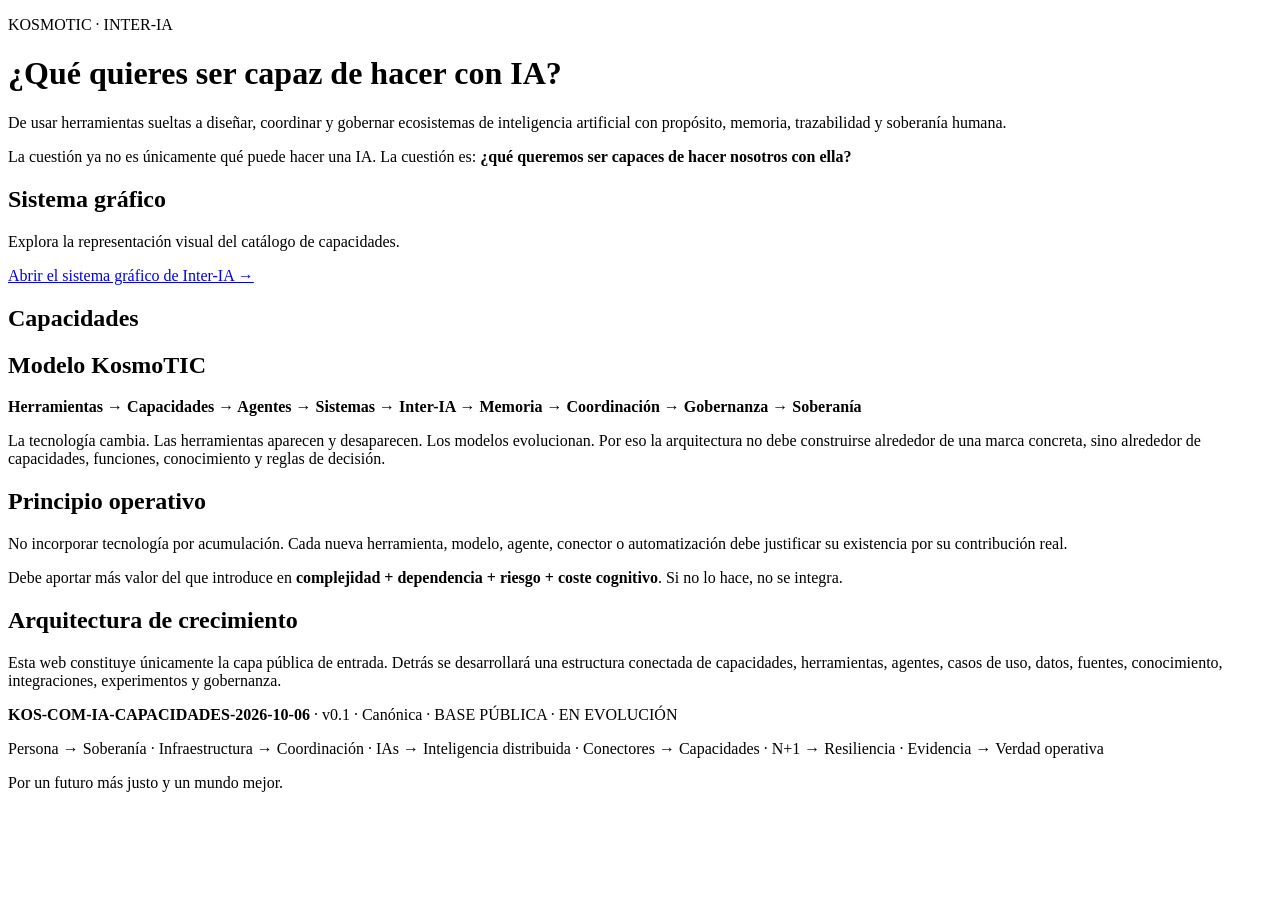
==== web/index.html @ b6a7854a "Web: link public landing page to graphic system" ====
<!doctype html>
<html lang="es">
<head>
  <meta charset="utf-8" />
  <meta name="viewport" content="width=device-width, initial-scale=1" />
  <title>KosmoTIC · Inter-IA · Capacidades</title>
  <meta name="description" content="De herramientas aisladas a inteligencia coordinada: capacidades, agentes, memoria, gobernanza y soberanía humana en sistemas Inter-IA." />
  <link rel="stylesheet" href="css/styles.css" />
</head>
<body>
  <header class="hero">
    <p class="eyebrow">KOSMOTIC · INTER-IA</p>
    <h1>¿Qué quieres ser capaz de hacer con IA?</h1>
    <p class="lead">De usar herramientas sueltas a diseñar, coordinar y gobernar ecosistemas de inteligencia artificial con propósito, memoria, trazabilidad y soberanía humana.</p>
    <p class="question">La cuestión ya no es únicamente qué puede hacer una IA. La cuestión es: <strong>¿qué queremos ser capaces de hacer nosotros con ella?</strong></p>
  </header>

  <main>
    <section class="section">
      <h2>Sistema gráfico</h2>
      <p>Explora la representación visual del catálogo de capacidades.</p>
      <p><a href="sistema-grafico.html">Abrir el sistema gráfico de Inter-IA →</a></p>
    </section>

    <section class="section">
      <h2>Capacidades</h2>
      <div id="capacidades" class="grid" aria-live="polite"></div>
    </section>

    <section class="section model">
      <h2>Modelo KosmoTIC</h2>
      <p><strong>Herramientas → Capacidades → Agentes → Sistemas → Inter-IA → Memoria → Coordinación → Gobernanza → Soberanía</strong></p>
      <p>La tecnología cambia. Las herramientas aparecen y desaparecen. Los modelos evolucionan. Por eso la arquitectura no debe construirse alrededor de una marca concreta, sino alrededor de capacidades, funciones, conocimiento y reglas de decisión.</p>
    </section>

    <section class="section principle">
      <h2>Principio operativo</h2>
      <p>No incorporar tecnología por acumulación. Cada nueva herramienta, modelo, agente, conector o automatización debe justificar su existencia por su contribución real.</p>
      <p>Debe aportar más valor del que introduce en <strong>complejidad + dependencia + riesgo + coste cognitivo</strong>. Si no lo hace, no se integra.</p>
    </section>

    <section class="section architecture">
      <h2>Arquitectura de crecimiento</h2>
      <p>Esta web constituye únicamente la capa pública de entrada. Detrás se desarrollará una estructura conectada de capacidades, herramientas, agentes, casos de uso, datos, fuentes, conocimiento, integraciones, experimentos y gobernanza.</p>
    </section>
  </main>

  <footer class="footer">
    <p><strong>KOS-COM-IA-CAPACIDADES-2026-10-06</strong> · v0.1 · Canónica · BASE PÚBLICA · EN EVOLUCIÓN</p>
    <p>Persona → Soberanía · Infraestructura → Coordinación · IAs → Inteligencia distribuida · Conectores → Capacidades · N+1 → Resiliencia · Evidencia → Verdad operativa</p>
    <p>Por un futuro más justo y un mundo mejor.</p>
  </footer>

  <script src="js/app.js"></script>
</body>
</html>
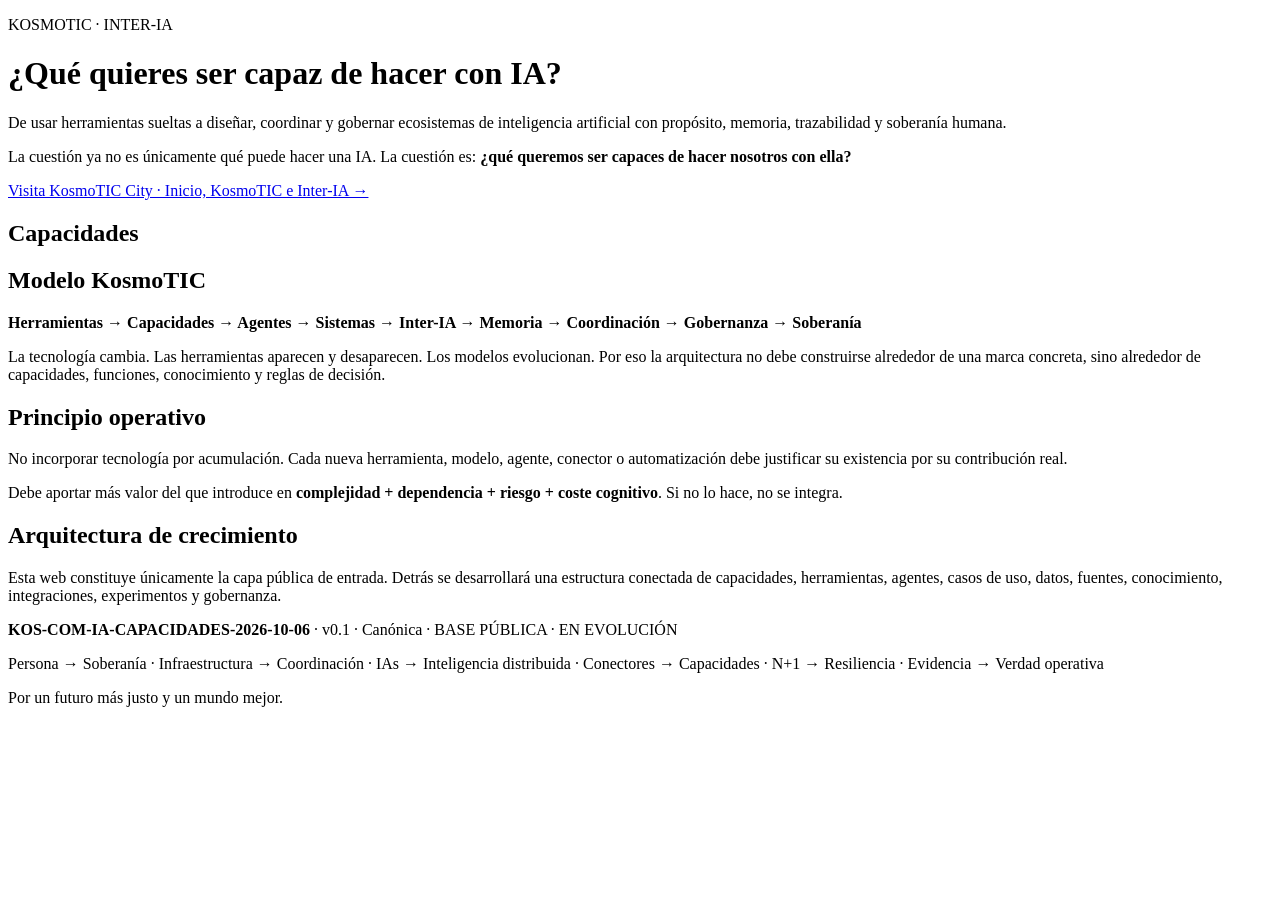
==== commit aeb0fb73: "fix(city): adaptar texto ampliado y enlazar portal desde portada Reflujo comprobado a 320/640/1280 p" ====
--- a/web/index.html
+++ b/web/index.html
@@ -13,15 +13,10 @@
     <h1>¿Qué quieres ser capaz de hacer con IA?</h1>
     <p class="lead">De usar herramientas sueltas a diseñar, coordinar y gobernar ecosistemas de inteligencia artificial con propósito, memoria, trazabilidad y soberanía humana.</p>
     <p class="question">La cuestión ya no es únicamente qué puede hacer una IA. La cuestión es: <strong>¿qué queremos ser capaces de hacer nosotros con ella?</strong></p>
+    <p><a href="city/">Visita KosmoTIC City · Inicio, KosmoTIC e Inter-IA →</a></p>
   </header>
 
   <main>
-    <section class="section">
-      <h2>Sistema gráfico</h2>
-      <p>Explora la representación visual del catálogo de capacidades.</p>
-      <p><a href="sistema-grafico.html">Abrir el sistema gráfico de Inter-IA →</a></p>
-    </section>
-
     <section class="section">
       <h2>Capacidades</h2>
       <div id="capacidades" class="grid" aria-live="polite"></div>
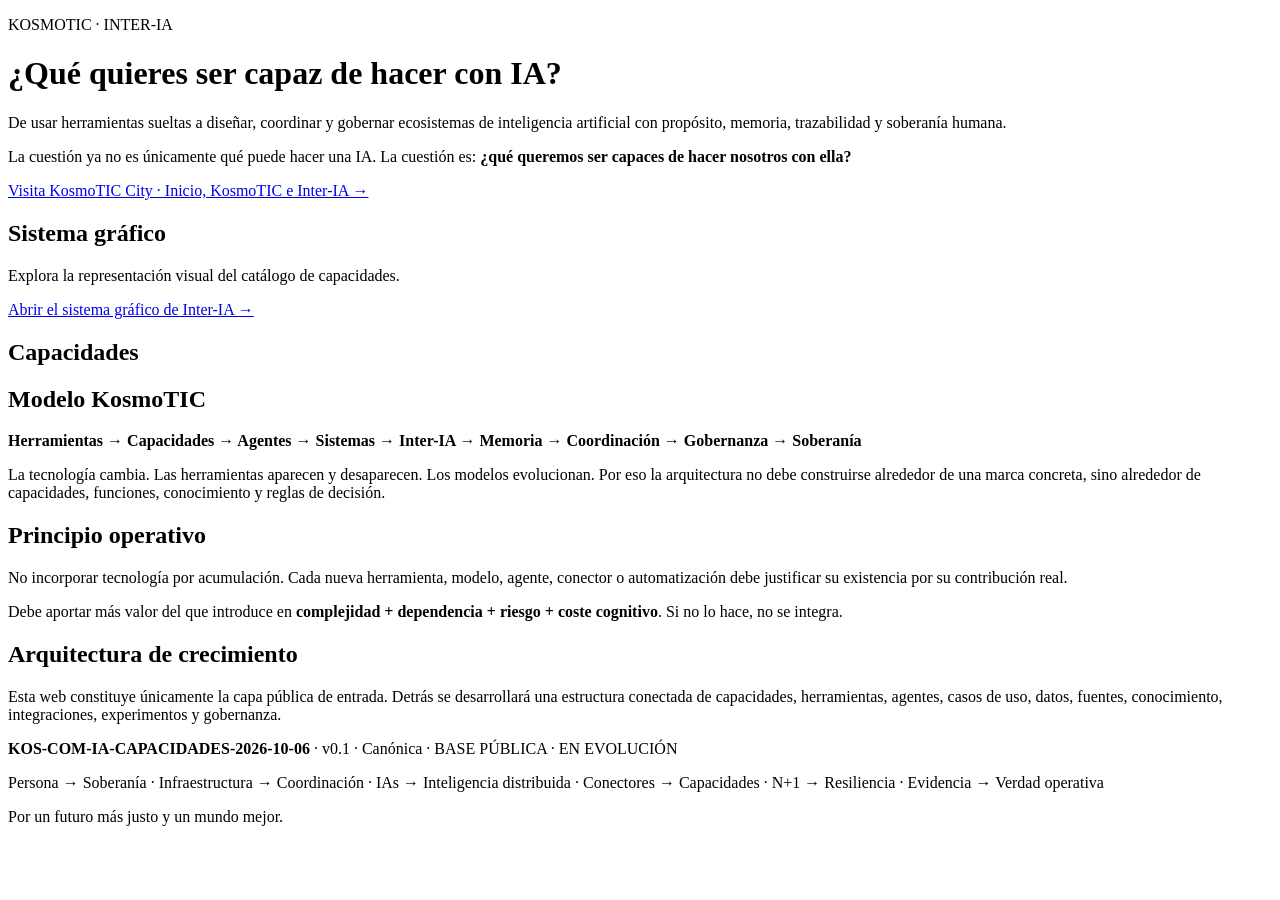
==== commit 7964d711: "fix(web): reconcile graphic catalog link with current City navigation" ====
--- a/web/index.html
+++ b/web/index.html
@@ -17,6 +17,12 @@
   </header>
 
   <main>
+    <section class="section">
+      <h2>Sistema gráfico</h2>
+      <p>Explora la representación visual del catálogo de capacidades.</p>
+      <p><a href="sistema-grafico.html">Abrir el sistema gráfico de Inter-IA →</a></p>
+    </section>
+
     <section class="section">
       <h2>Capacidades</h2>
       <div id="capacidades" class="grid" aria-live="polite"></div>
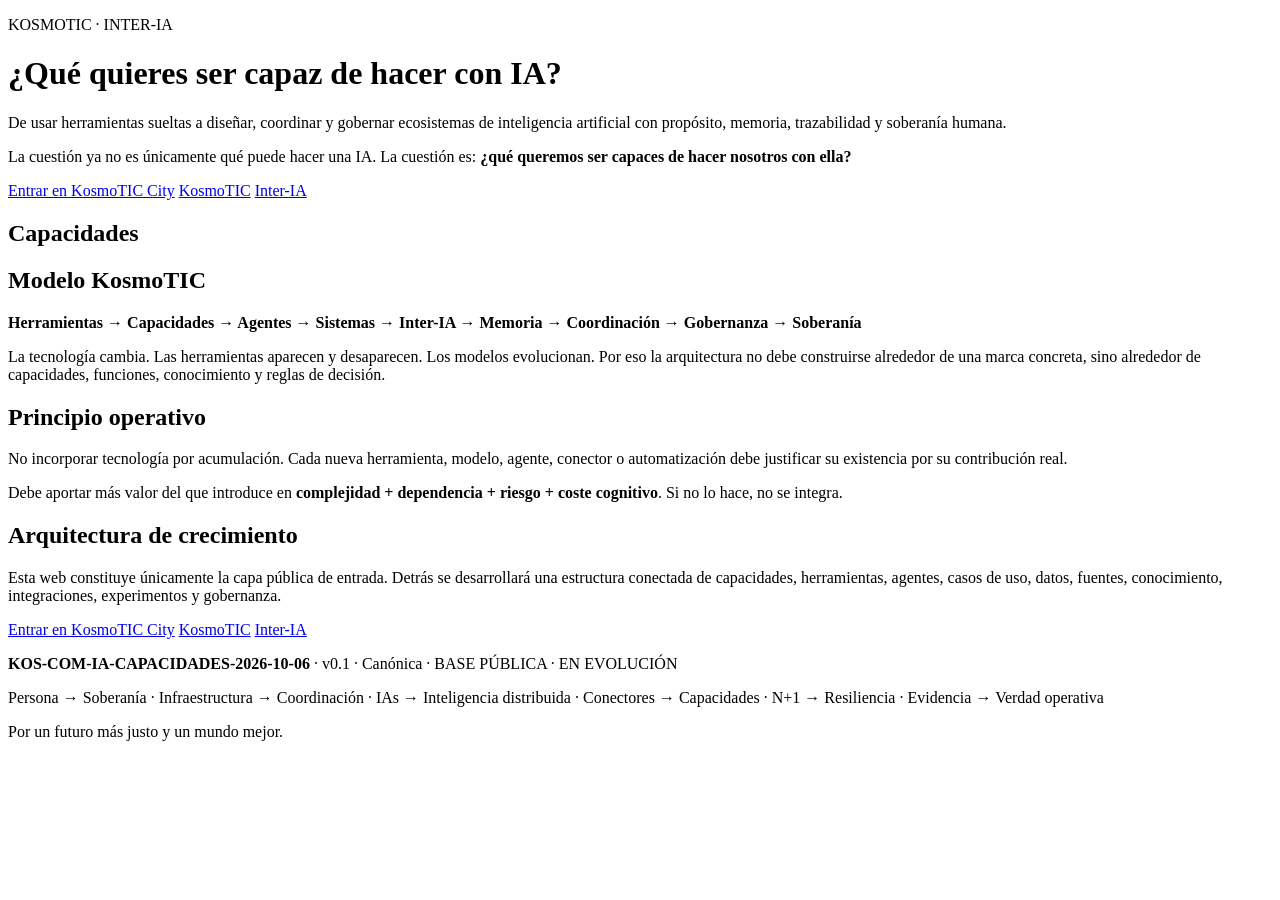
==== commit 8c094c54: "Portada: tres accesos homogéneos al inicio y repetición al final" ====
--- a/web/index.html
+++ b/web/index.html
@@ -13,16 +13,14 @@
     <h1>¿Qué quieres ser capaz de hacer con IA?</h1>
     <p class="lead">De usar herramientas sueltas a diseñar, coordinar y gobernar ecosistemas de inteligencia artificial con propósito, memoria, trazabilidad y soberanía humana.</p>
     <p class="question">La cuestión ya no es únicamente qué puede hacer una IA. La cuestión es: <strong>¿qué queremos ser capaces de hacer nosotros con ella?</strong></p>
-    <p><a href="city/">Visita KosmoTIC City · Inicio, KosmoTIC e Inter-IA →</a></p>
+    <nav class="actions" aria-label="Accesos a KosmoTIC City">
+      <a class="cta" href="city/">Entrar en KosmoTIC City</a>
+      <a class="cta" href="city/#kosmotic">KosmoTIC</a>
+      <a class="cta" href="city/#inter-ia">Inter-IA</a>
+    </nav>
   </header>
 
   <main>
-    <section class="section">
-      <h2>Sistema gráfico</h2>
-      <p>Explora la representación visual del catálogo de capacidades.</p>
-      <p><a href="sistema-grafico.html">Abrir el sistema gráfico de Inter-IA →</a></p>
-    </section>
-
     <section class="section">
       <h2>Capacidades</h2>
       <div id="capacidades" class="grid" aria-live="polite"></div>
@@ -44,6 +42,14 @@
       <h2>Arquitectura de crecimiento</h2>
       <p>Esta web constituye únicamente la capa pública de entrada. Detrás se desarrollará una estructura conectada de capacidades, herramientas, agentes, casos de uso, datos, fuentes, conocimiento, integraciones, experimentos y gobernanza.</p>
     </section>
+
+    <section class="section">
+      <nav class="actions" aria-label="Accesos a KosmoTIC City (final de página)">
+        <a class="cta" href="city/">Entrar en KosmoTIC City</a>
+        <a class="cta" href="city/#kosmotic">KosmoTIC</a>
+        <a class="cta" href="city/#inter-ia">Inter-IA</a>
+      </nav>
+    </section>
   </main>
 
   <footer class="footer">
